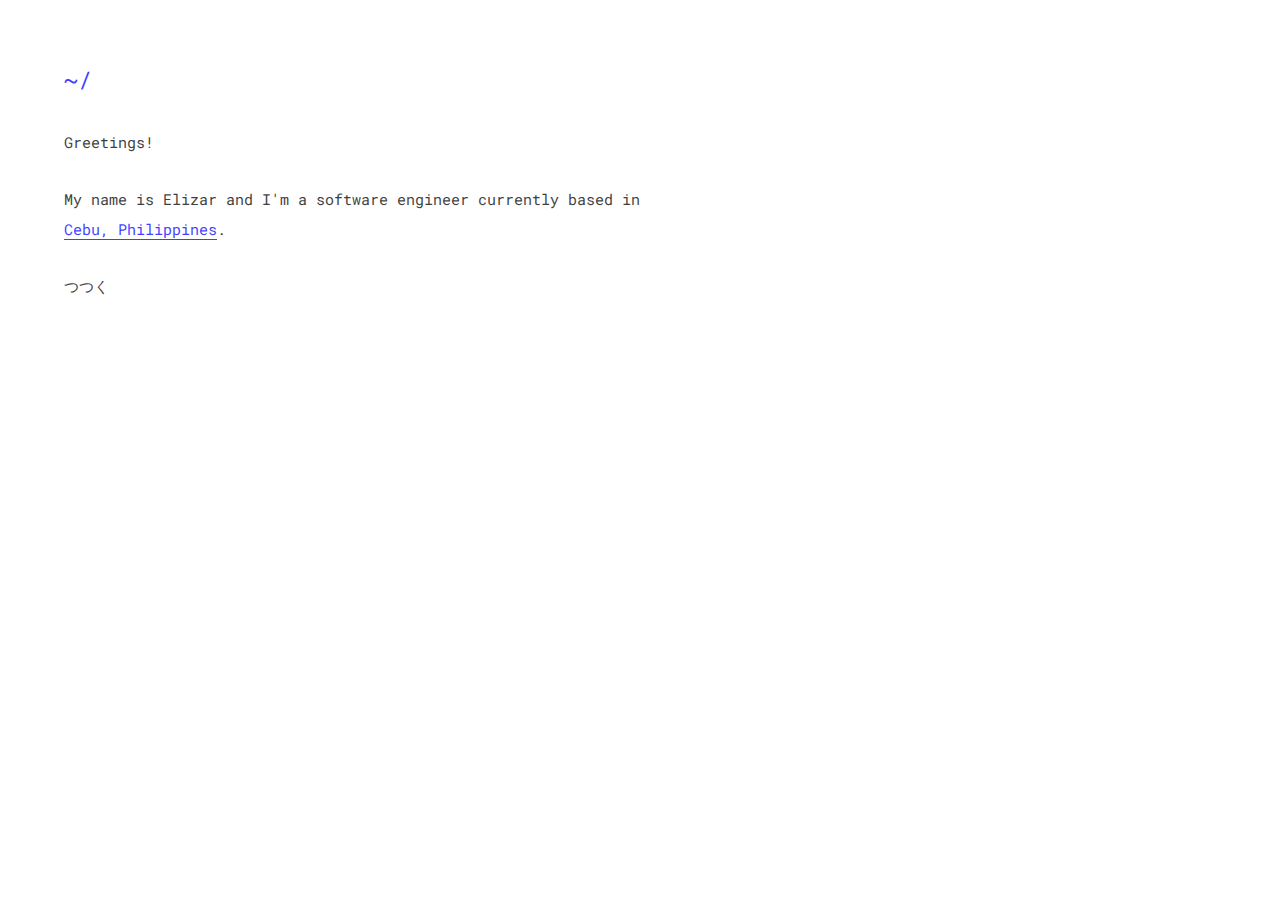
==== index.html @ 9c53a188 "Mark 2" ====
<!DOCTYPE html>
<html lang="en">
<head>
    <meta charset="UTF-8">
    <title>Home | Elizar Pepino</title>
    <link href="https://fonts.googleapis.com/css?family=Roboto+Mono:400,700" rel="stylesheet">
    <link rel="stylesheet" href="/css/style.css">
</head>
<body>
    <header>
        <p><a href="/" class="title">~/</a></p>
    </header>
    <main class="main">
        <p>Greetings!</p>
        <p>
            My name is Elizar and I'm a software engineer currently based in
            <a href="https://en.wikipedia.org/wiki/Cebu">Cebu, Philippines</a>.
        </p>
        <p>つつく</p>
    </main>
    <footer></footer>
</body>
</html>
---- css/style.css ----
* {
  padding: 0;
  border: none;
  margin: 0;
  outline: none;
}

body {
  padding: 64px;
  font: normal 95%/150% 'Roboto Mono', sans-serif;
  font-size: 15px;
  max-width: 600px;
  -webkit-font-smoothing: antialiased;
	-moz-osx-font-smoothing: grayscale;
}

a, a:active, a:visited {
  color: blue;
  text-decoration: none;
  border-bottom: 1px solid blue;
}

h1, h2, h3, h4, h5, h6 {
  margin-bottom: 1.8em;
}

p {
  opacity: 0.75;
  line-height: 2em;
  margin-bottom: 1.8em;
}

.main {
  margin: 2em auto;
}

.title {
  font-size: 1.5em;
  text-decoration: none;
  border: none;
}
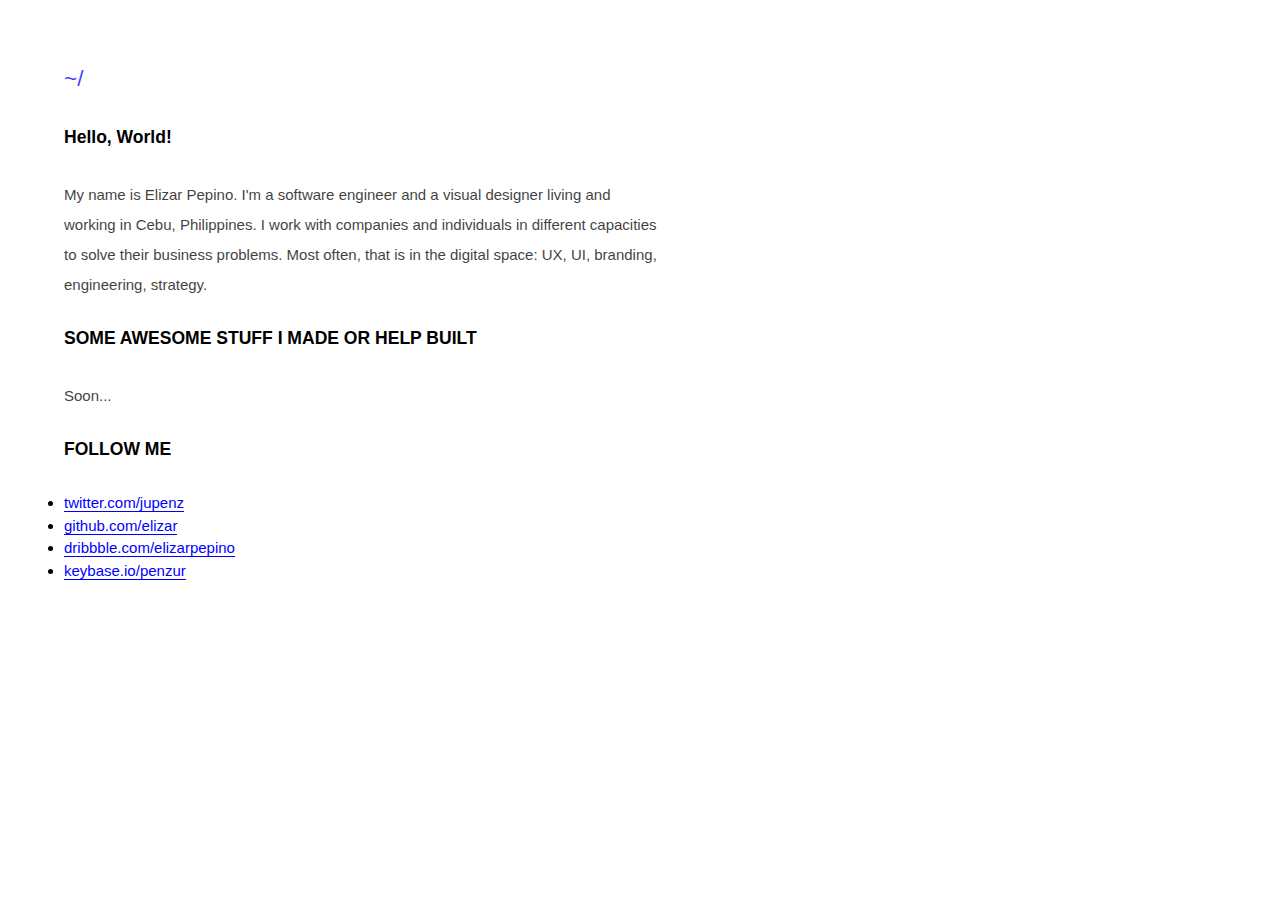
==== commit 7cbf8e85: "Update meta related stuff and add image" ====
--- a/index.html
+++ b/index.html
@@ -1,22 +1,58 @@
 <!DOCTYPE html>
 <html lang="en">
 <head>
+    <!-- Global site tag (gtag.js) - Google Analytics -->
+    <script async src="https://www.googletagmanager.com/gtag/js?id=UA-60354446-1"></script>
+    <script>
+      window.dataLayer = window.dataLayer || [];
+      function gtag(){dataLayer.push(arguments);}
+      gtag('js', new Date());
+
+      gtag('config', 'UA-60354446-1');
+    </script>
     <meta charset="UTF-8">
-    <title>Home | Elizar Pepino</title>
-    <link href="https://fonts.googleapis.com/css?family=Roboto+Mono:400,700" rel="stylesheet">
+    <title>Elizar Pepino - Software Engineer / Visual Designer</title>
+    <meta name="referrer" content="unsafe-url">
+    <meta name="description" content="My name is Elizar Pepino. I'm a software engineer and a visual designer living and working in Cebu, Philippines. I work with companies and individuals in different capacities to solve their business problems. Most often, that is in the digital space: UX, UI, branding, engineering, strategy.">
+    <meta property="og:title" content="Elizar Pepino - Software Engineer / Visual Designer" />
+    <meta property="og:site_name" content="Elizar Pepino"/>
+    <meta property="og:url" content="https://elizarpepino.com" />
+    <meta property="og:description" content="My name is Elizar Pepino. I'm a software engineer and a visual designer living and working in Cebu, Philippines. I work with companies and individuals in different capacities to solve their business problems. Most often, that is in the digital space: UX, UI, branding, engineering, strategy." />
+    <meta property="og:image" content="/sc.png" />
+    <meta property="og:type" content="website" />
     <link rel="stylesheet" href="/css/style.css">
+    <link rel="canonical" href="https://elizarpepino.com" />
 </head>
 <body>
     <header>
         <p><a href="/" class="title">~/</a></p>
     </header>
     <main class="main">
-        <p>Greetings!</p>
-        <p>
-            My name is Elizar and I'm a software engineer currently based in
-            <a href="https://en.wikipedia.org/wiki/Cebu">Cebu, Philippines</a>.
-        </p>
-        <p>つつく</p>
+        <div class="section">
+            <h3 class="sub">Hello, World!</h3>
+            <p>
+                My name is Elizar Pepino. I'm a software engineer and a visual designer
+                living and working in Cebu, Philippines. I work with companies and
+                individuals in different capacities to solve their business problems.
+                Most often, that is in the digital space: UX, UI, branding, engineering,
+                strategy.
+            </p>
+        </div>
+
+        <div class="section">
+            <h3 class="sub">SOME AWESOME STUFF I MADE OR HELP BUILT</h3>
+            <p>Soon...</p>
+        </div>
+
+        <div class="section">
+            <h3 class="sub">FOLLOW ME</h3>
+            <ul class="social">
+                <li><a href="https://twitter.com/jupenz">twitter.com/jupenz</a></li>
+                <li><a href="https://github.com/elizar">github.com/elizar</a></li>
+                <li><a href="https://dribbble.com/elizarpepino">dribbble.com/elizarpepino</a></li>
+                <li><a href="https://keybase.io/penzur">keybase.io/penzur</a></li>
+            </ul>
+        </div>
     </main>
     <footer></footer>
 </body>
